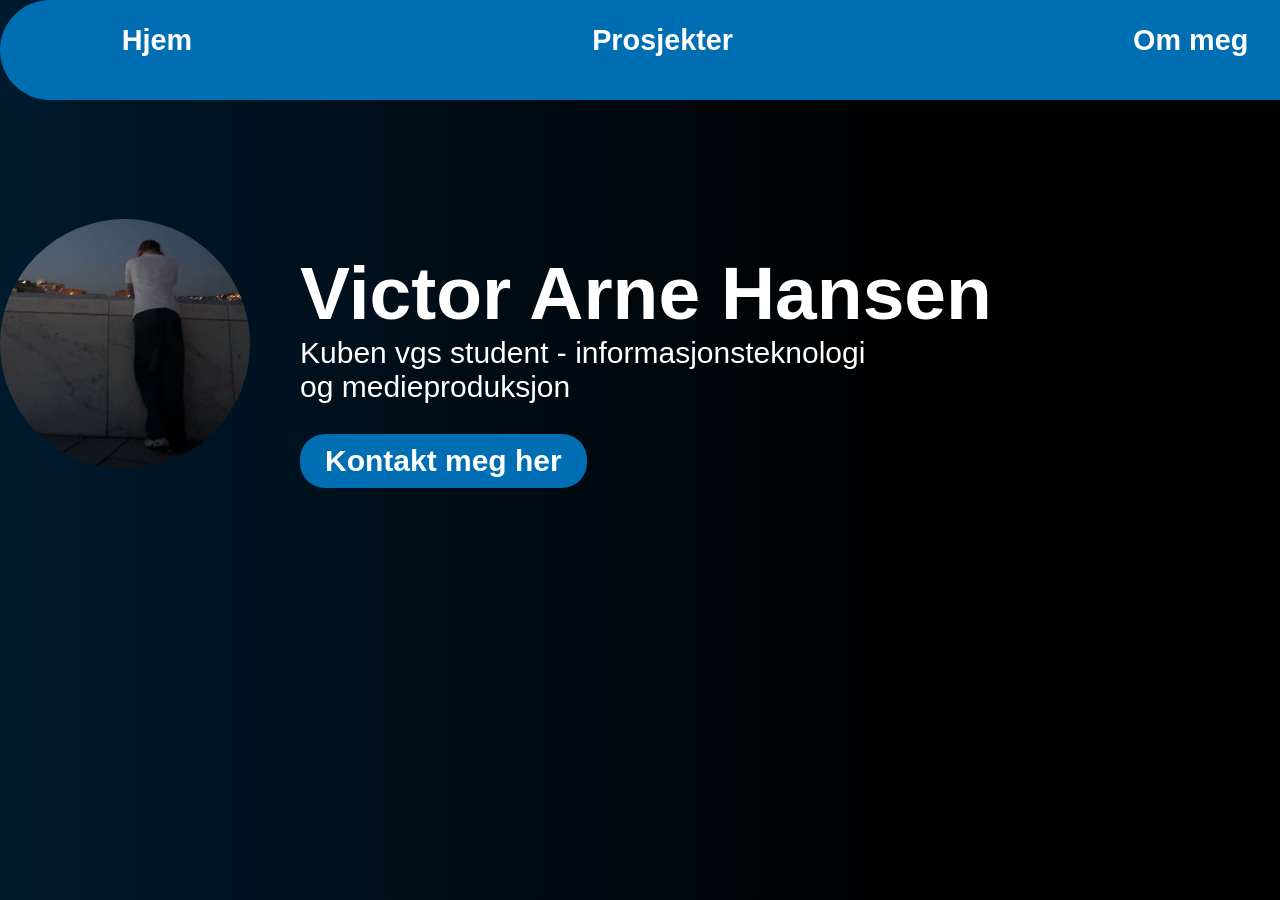
==== index.html @ 10aa2f7e "." ====
<!DOCTYPE html>
<html lang="en">

<head>
    <meta charset="UTF-8">
    <meta name="viewport" content="width=device-width, initial-scale=1.0">
    <title>Document</title>
    <link rel="stylesheet" href="style.css">
</head>

<body>
    <nav class="nav_bar">
        <h1>Hjem</h1>
        <h1>Prosjekter</h1>
        <h1>Om meg</h1>
    </nav>
    <div class="Hero_stil">
        <img class="Profil_bilde" src="Img/Portfølje_Profilbilde.jpg" alt="">
        <div class="Forside_tekst">
            <h1 class="">Victor Arne Hansen</h1>
            <p>
                Kuben vgs student -
                informasjonsteknologi
                <br>
                og medieproduksjon
            </p>
            <a href="#" class="Kontakt_knapp">Kontakt meg her</a>
        </div>
    </div>
</body>

</html>
---- style.css ----
body {
    background: linear-gradient(90deg, #001a2e 0%, #000000 70%);
    color: white;
    font-family: 'Franklin Gothic Medium', 'Arial Narrow', Arial, sans-serif;
    margin: 0;
}

.nav_bar {
    /*Navigasjons bar */
    width: 1370px;
    height: 100px;
    background-color: #006EB3;
    border-radius: 50px;
    display: flex;
    justify-self: center;
    justify-content: center;
    gap: 400px;
    color: white;
    font-family: 'Franklin Gothic Medium', 'Arial Narrow', Arial, sans-serif;
    font-size: larger;
}

.Profil_bilde {
    /*Profil bilde for portefølje, border radius lager bildet til en sirkel*/
    width: 250px;
    height: 250px;
    border-radius: 200px;
    object-fit: cover;
}

.Hero_stil {
    /*Profil bilde og forside tekst*/
    display: flex;
    align-items: center;
    gap: 50px;
    margin-top: 100px;
    color: white;
}

.Forside_tekst h1 {
    /*margin-bottom for å ta vekk mellomrommet mellom tekstet til navnet og paragrafen*/
    margin-bottom: 0px;
    font-size: 75px;
    font-family: 'Franklin Gothic Medium', 'Arial Narrow', Arial, sans-serif;
}

.Forside_tekst p {
    /*margin-top for å ta vekk mellomrommet mellom tekstet til navnet og paragrafen*/
    font-size: 30px;
    margin-top: 0;
    font-family: 'Franklin Gothic Medium', 'Arial Narrow', Arial, sans-serif;
}

.Kontakt_knapp {
    display: inline-block;
    background-color: #006EB3;
    color: white;
    font-weight: bold;
    text-decoration: none;
    padding: 10px 25px;
    border-radius: 25px;
    font-size: 30px;
    font-family: 'Franklin Gothic Medium', 'Arial Narrow', Arial, sans-serif;
}
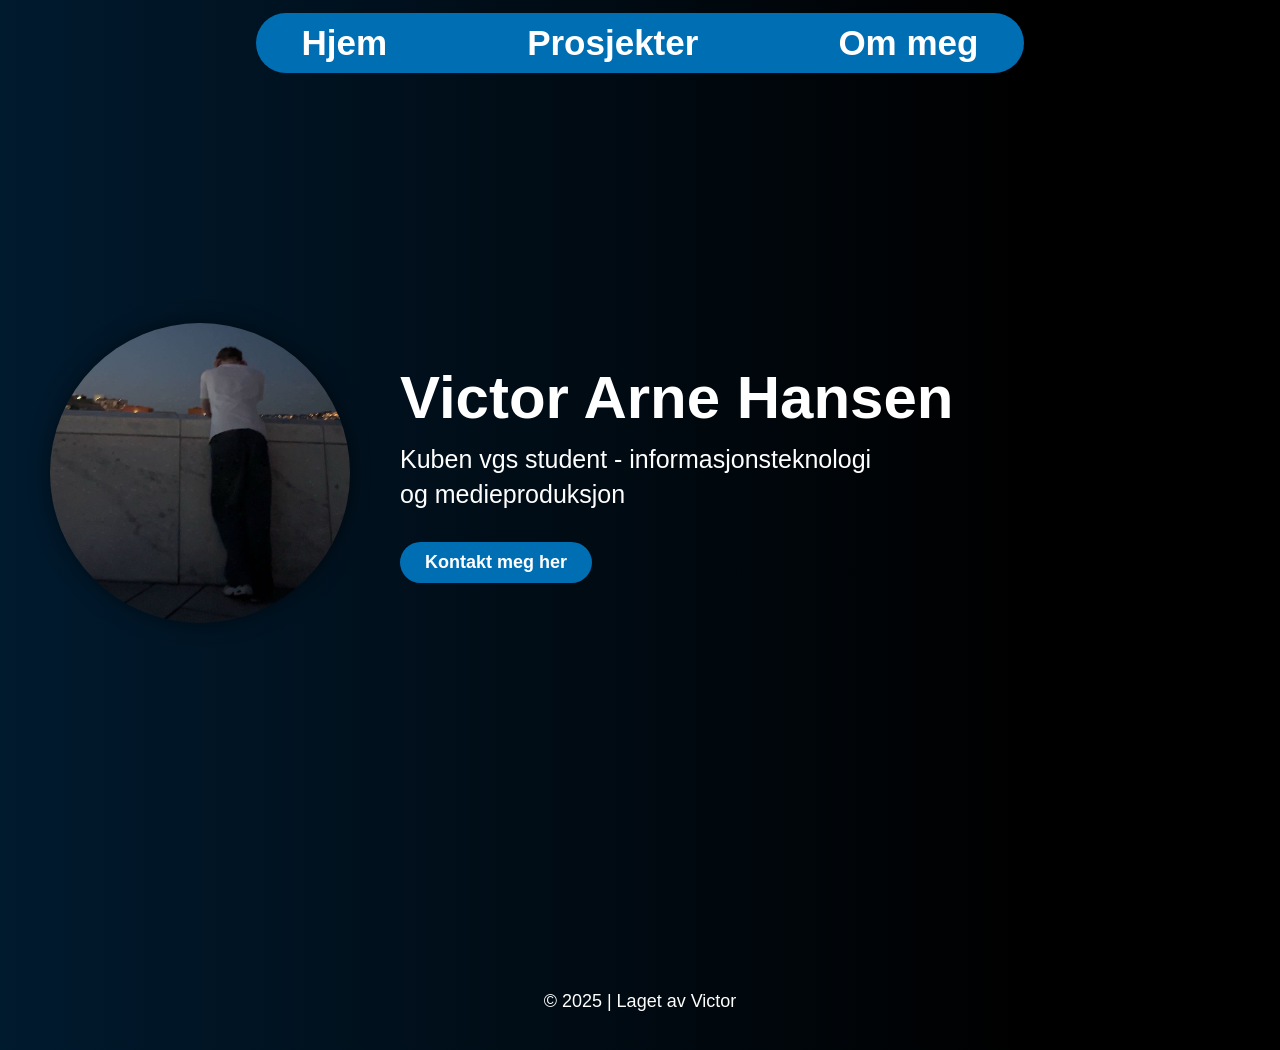
==== commit c3f8498c: "." ====
--- a/index.html
+++ b/index.html
@@ -4,15 +4,15 @@
 <head>
     <meta charset="UTF-8">
     <meta name="viewport" content="width=device-width, initial-scale=1.0">
-    <title>Document</title>
+    <title>Forside</title>
     <link rel="stylesheet" href="style.css">
 </head>
 
 <body>
     <nav class="nav_bar">
-        <h1>Hjem</h1>
-        <h1>Prosjekter</h1>
-        <h1>Om meg</h1>
+        <a href="index.html">Hjem</a>
+        <a href="Prosjekter.html">Prosjekter</a>
+        <a href="Om_Meg.html">Om meg</a>
     </nav>
     <div class="Hero_stil">
         <img class="Profil_bilde" src="Img/Portfølje_Profilbilde.jpg" alt="">
@@ -27,6 +27,11 @@
             <a href="#" class="Kontakt_knapp">Kontakt meg her</a>
         </div>
     </div>
+
+    <footer class="footer_forside">
+        <p>© 2025 | Laget av Victor</p>
+    </footer>
+
 </body>
 
 </html>
--- a/style.css
+++ b/style.css
@@ -1,64 +1,233 @@
+/* ===============================
+   Generelle stiler
+   =============================== */
+
 body {
-    background: linear-gradient(90deg, #001a2e 0%, #000000 70%);
-    color: white;
-    font-family: 'Franklin Gothic Medium', 'Arial Narrow', Arial, sans-serif;
-    margin: 0;
-}
+    background: linear-gradient(90deg, #001a2e 0%, #000000 80%); /* Horisontal blå-til-svart gradient*/
+    color: white; /* Hvit tekst */
+    font-family: 'Franklin Gothic Medium', 'Arial Narrow', Arial, sans-serif; /* Hovedfont */
+    margin: 0; /* Fjerner standard margin fra nettleseren */
+    padding: 0; /* Fjerner standard padding */
+}
+
+/* ===============================
+   Forside
+   =============================== */
+
+/* ===============================
+   Navigasjonsmeny
+   =============================== */
 
 .nav_bar {
-    /*Navigasjons bar */
-    width: 1370px;
-    height: 100px;
-    background-color: #006EB3;
-    border-radius: 50px;
+    width: 60%; /* Gjør menyen litt smalere enn hele siden */
+    height: 60px; /* Setter høyde på menyen */
+    background-color: #006EB3; /* Blå bakgrunnsfarge */
+    border-radius: 50px; /* Runde kanter */
+    display: flex; /* Aktiverer flexbox for justering */
+    justify-content: center; /* Sentrerer elementene horisontalt */
+    align-items: center; /* Sentrerer elementene vertikalt */
+    gap: 140px; /* Avstand mellom meny-elementene */
+    margin: 1% auto; /* Sentrerer menyen og legger til litt toppmarg */
+}
+
+/* Tekst i navigasjonsmenyen */
+.nav_bar a {
+    font-size: 35px; /* Tekststørrelse */
+    font-weight: bold; /* Fet skrift */
+    margin: 0; /* Fjerner ekstra luft rundt teksten */
+    cursor: pointer; /* Gjør teksten klikkbar (viser håndpeker) */
+    text-decoration: none; /* Fjerner understrek */
+    color: white; /* hvit tekst */
+}
+
+.nav_bar a:hover {
+    transform: scale(1.1); /* Liten zoom-effekt ved hover */
+}
+
+/* ===============================
+   Hovedseksjon (profilområde)
+   =============================== */
+
+.Hero_stil {
+    position: relative; /* lar den flytte seg rundt */
+    display: flex; /* Plasserer bilde og tekst side om side */
+    align-items: center; /* Sentrerer innholdet vertikalt */
+    gap: 50px; /* Avstand mellom bilde og tekst */
+    margin-top: 100px; /* Luft mellom meny og hovedinnhold */
+    left: 50px; /* dytter den venstre */
+    top: 150px; /* dytter den nedover */
+}
+
+/* ===============================
+   Profilbilde
+   =============================== */
+
+.Profil_bilde {
+    width: 300px; /* Bildebredde */
+    height: 300px; /* Bildehøyde */
+    border-radius: 50%; /* Gjør bildet rundt */
+    object-fit: cover; /* Fyller formen uten å strekke bildet */
+    box-shadow: 0 0 20px rgba(0, 0, 0, 0.5); /* Myk skygge bak bildet */
+}
+
+/* ===============================
+   Tekstområde
+   =============================== */
+
+.Forside_tekst h1 {
+    font-size: 60px; /* Stor overskrift for navn */
+    margin-bottom: 10px; /* Litt luft under overskriften */
+    margin-top: 0; /* Fjerner luft over overskriften */
+}
+
+.Forside_tekst p {
+    font-size: 25px; /* God lesbar tekststørrelse */
+    margin-top: 0; /* Fjerner luft over teksten */
+    margin-bottom: 30px; /* Litt luft under teksten */
+    line-height: 1.4; /* Bedre linjeavstand for lesbarhet */
+}
+
+/* ===============================
+   Knapp ("Kontakt meg her")
+   =============================== */
+.Kontakt_knapp {
+    display: inline-block; /* Tillater padding og margin */
+    background-color: #006EB3; /* Knappens bakgrunnsfarge */
+    font-weight: bold; /* Fet tekst */
+    text-decoration: none; /* Fjerner understrek */
+    padding: 10px 25px; /* Luft rundt teksten */
+    border-radius: 25px; /* Runde kanter */
+    font-size: 18px; /* Tekststørrelse */
+    color: white; /* hvit tekst */
+}
+
+.Kontakt_knapp:hover {
+    background-color: #0086D1; /* Lysere blå ved hover */
+    transform: scale(1.05); /* Liten zoom-effekt */
+}
+
+/* ===============================
+   Om meg
+   =============================== */
+
+
+/* tekst boks */
+.container {
+    height: 90vh;
+    width: 600px;
     display: flex;
     justify-self: center;
-    justify-content: center;
-    gap: 400px;
-    color: white;
-    font-family: 'Franklin Gothic Medium', 'Arial Narrow', Arial, sans-serif;
-    font-size: larger;
-}
-
-.Profil_bilde {
-    /*Profil bilde for portefølje, border radius lager bildet til en sirkel*/
-    width: 250px;
-    height: 250px;
-    border-radius: 200px;
-    object-fit: cover;
-}
-
-.Hero_stil {
-    /*Profil bilde og forside tekst*/
-    display: flex;
     align-items: center;
-    gap: 50px;
-    margin-top: 100px;
-    color: white;
-}
-
-.Forside_tekst h1 {
-    /*margin-bottom for å ta vekk mellomrommet mellom tekstet til navnet og paragrafen*/
-    margin-bottom: 0px;
-    font-size: 75px;
-    font-family: 'Franklin Gothic Medium', 'Arial Narrow', Arial, sans-serif;
-}
-
-.Forside_tekst p {
-    /*margin-top for å ta vekk mellomrommet mellom tekstet til navnet og paragrafen*/
-    font-size: 30px;
+}
+
+.Om_meg_tekst {
+    border: 5px solid #006EB3; /* Blå ramme */
+    border-radius: 25px; /* Runde hjørner */
+    display: flex;
+    flex-direction: column; /* Plasserer tekstene over hverandre */
+    justify-content: center; /* Sentrer tekstene vertikalt i boksen */
+    align-items: center; /* Sentrer tekstene horisontalt */
+    text-align: center; /* Midtstilt tekst */
+}
+
+.Om_meg_tekst h1 {
+    display: flex;
+    justify-content: center;
+    font-size: 50px;
+    margin-bottom: 50px;
+}
+
+.Om_meg_tekst h2 {
+    font-size: 35px;
     margin-top: 0;
-    font-family: 'Franklin Gothic Medium', 'Arial Narrow', Arial, sans-serif;
-}
-
-.Kontakt_knapp {
-    display: inline-block;
-    background-color: #006EB3;
-    color: white;
-    font-weight: bold;
-    text-decoration: none;
-    padding: 10px 25px;
-    border-radius: 25px;
-    font-size: 30px;
-    font-family: 'Franklin Gothic Medium', 'Arial Narrow', Arial, sans-serif;
+}
+
+/* ===============================
+   Prosjekter
+   =============================== */
+
+.Oslo_lacrosse_container {
+  position: relative; /* Lar deg posisjonere elementer inni hvis du trenger */
+  text-align: center; /* Sentrerer tekst og bilder horisontalt */
+  margin-top: 50px; /* Litt luft over seksjonen */
+}
+
+.Oslo_lacrosse_tekst {
+    font-size: 30px; /* Stor og tydelig tittel */
+    margin-bottom: 40px; /* Luft mellom tittel og bilder */
+}
+
+.Oslo_lacrosse_bilder {
+    display: flex; /* Plasserer bildene ved siden av hverandre */
+    justify-content: center; /* Sentrerer dem på midten av siden */
+    gap: 50px; /* Avstand mellom bildene */
+}
+
+/* Selve bildene */
+.Oslo_lacrosse_bilder img {
+  width: 800px; /* Fast bredde */
+  height: 400px; /* Fast høyde */
+  border-radius: 10px; /* Runde hjørner på bildene */
+  object-fit: cover;
+}
+
+.Html_tekst {
+    display: flex;
+    justify-content: center;
+    font-size: 20px;
+}
+
+.Nav_bar_oppgave_container {
+  position: relative; /* Lar deg posisjonere elementer inni hvis du trenger */
+  text-align: center; /* Sentrerer tekst og bilder horisontalt */
+  margin-top: 50px; /* Litt luft over seksjonen */
+}
+
+.Nav_bar_oppgave_tekst {
+    font-size: 30px; /* Stor og tydelig tittel */
+    margin-bottom: 40px; /* Luft mellom tittel og bilder */
+}
+
+.Nav_bar_oppgave_bilder {
+    display: flex; /* Plasserer bildene ved siden av hverandre */
+    justify-content: center; /* Sentrerer dem på midten av siden */
+    gap: 50px; /* Avstand mellom bildene */
+}
+
+/* Selve bildene */
+.Nav_bar_oppgave_bilder img {
+  width: 800px; /* Fast bredde */
+  height: 400px; /* Fast høyde */
+  border-radius: 10px; /* Runde hjørner på bildene */
+  object-fit: cover;
+}
+
+/* ===============================
+   Footer
+   =============================== */
+
+.footer {
+  text-align: center; /* Sentrert tekst */
+  font-size: 18px; /*tekst størrelse */
+  padding: 20px 0; /* Luft over og under teksten */
+}
+
+.footer_forside {
+    position: relative;
+    bottom: -480px;
+    text-align: center;
+    font-size: 18px;
+    padding: 20px 0;
+}
+
+.Medie_tekst {
+    display: flex;
+    justify-content: center;
+    font-size: 20px;
+}
+
+.Overskrift_prosjekter {
+    display: flex;
+    justify-content: center;
+    font-size: 25px;
 }
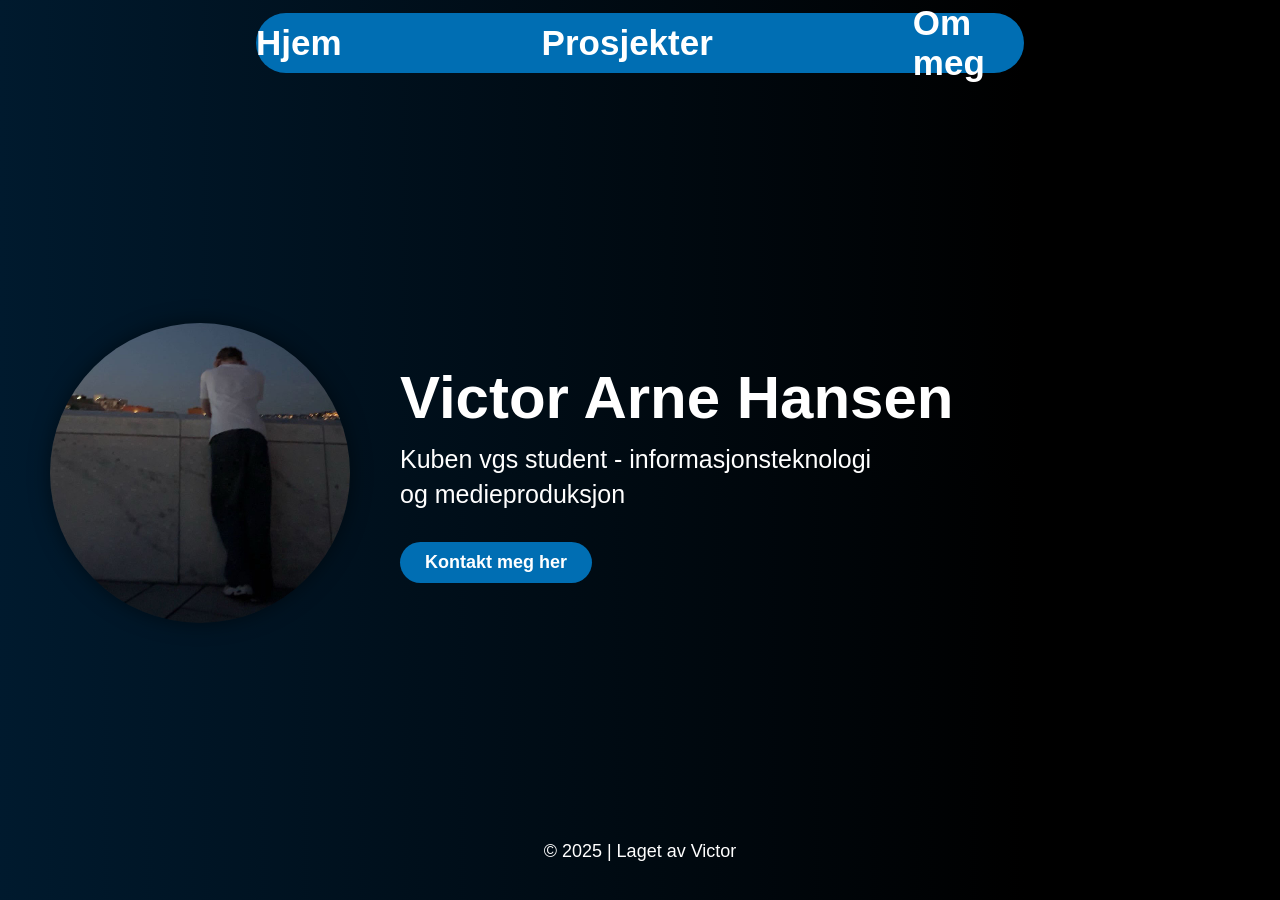
==== commit ed5bd7ae: "." ====
--- a/index.html
+++ b/index.html
@@ -24,7 +24,7 @@
                 <br>
                 og medieproduksjon
             </p>
-            <a href="#" class="Kontakt_knapp">Kontakt meg her</a>
+            <a href="kontakt.html" class="Kontakt_knapp">Kontakt meg her</a>
         </div>
     </div>
 
--- a/style.css
+++ b/style.css
@@ -6,18 +6,15 @@
     background: linear-gradient(90deg, #001a2e 0%, #000000 80%); /* Horisontal blå-til-svart gradient*/
     color: white; /* Hvit tekst */
     font-family: 'Franklin Gothic Medium', 'Arial Narrow', Arial, sans-serif; /* Hovedfont */
-    margin: 0; /* Fjerner standard margin fra nettleseren */
+    margin: 0; /* Fjerner standard margin */
     padding: 0; /* Fjerner standard padding */
 }
 
-/* ===============================
-   Forside
-   =============================== */
 
 /* ===============================
    Navigasjonsmeny
    =============================== */
-
+    
 .nav_bar {
     width: 60%; /* Gjør menyen litt smalere enn hele siden */
     height: 60px; /* Setter høyde på menyen */
@@ -26,7 +23,7 @@
     display: flex; /* Aktiverer flexbox for justering */
     justify-content: center; /* Sentrerer elementene horisontalt */
     align-items: center; /* Sentrerer elementene vertikalt */
-    gap: 140px; /* Avstand mellom meny-elementene */
+    gap: 200px; /* Avstand mellom meny-elementene */
     margin: 1% auto; /* Sentrerer menyen og legger til litt toppmarg */
 }
 
@@ -40,9 +37,17 @@
     color: white; /* hvit tekst */
 }
 
+
+
+
+
 .nav_bar a:hover {
     transform: scale(1.1); /* Liten zoom-effekt ved hover */
 }
+
+/* ===============================
+   Forside
+   =============================== */
 
 /* ===============================
    Hovedseksjon (profilområde)
@@ -54,7 +59,7 @@
     align-items: center; /* Sentrerer innholdet vertikalt */
     gap: 50px; /* Avstand mellom bilde og tekst */
     margin-top: 100px; /* Luft mellom meny og hovedinnhold */
-    left: 50px; /* dytter den venstre */
+    margin-left: 50px; /* dytter den venstre */
     top: 150px; /* dytter den nedover */
 }
 
@@ -113,11 +118,10 @@
 
 /* tekst boks */
 .container {
-    height: 90vh;
-    width: 600px;
-    display: flex;
-    justify-self: center;
-    align-items: center;
+    margin-top: 10%; /* dytter boksen nedover for å ikke ligge rett under nav-baren*/
+    width: 600px; /*bredde på boksen*/
+    display: flex;
+    justify-self: center; /*putter boken i midten horisontalt*/
 }
 
 .Om_meg_tekst {
@@ -146,6 +150,27 @@
    Prosjekter
    =============================== */
 
+.Html_tekst {
+    display: flex;
+    justify-content: center;
+    font-size: 18px;
+}
+
+.Medie_tekst {
+    display: flex;
+    justify-content: center;
+    font-size: 18px;
+}
+
+.Overskrift_prosjekter {
+    display: flex;
+    justify-content: center;
+    font-size: 20px;
+    text-decoration: underline;
+}
+
+/* Oslo lacrosse */
+
 .Oslo_lacrosse_container {
   position: relative; /* Lar deg posisjonere elementer inni hvis du trenger */
   text-align: center; /* Sentrerer tekst og bilder horisontalt */
@@ -153,7 +178,7 @@
 }
 
 .Oslo_lacrosse_tekst {
-    font-size: 30px; /* Stor og tydelig tittel */
+    font-size: 40px; /* Stor og tydelig tittel */
     margin-bottom: 40px; /* Luft mellom tittel og bilder */
 }
 
@@ -165,17 +190,12 @@
 
 /* Selve bildene */
 .Oslo_lacrosse_bilder img {
-  width: 800px; /* Fast bredde */
+  width: 750px; /* Fast bredde */
   height: 400px; /* Fast høyde */
-  border-radius: 10px; /* Runde hjørner på bildene */
-  object-fit: cover;
-}
-
-.Html_tekst {
-    display: flex;
-    justify-content: center;
-    font-size: 20px;
-}
+  border-radius: 20px; /* Runde hjørner på bildene */
+}
+
+/* Nav bar oppgave */
 
 .Nav_bar_oppgave_container {
   position: relative; /* Lar deg posisjonere elementer inni hvis du trenger */
@@ -184,7 +204,7 @@
 }
 
 .Nav_bar_oppgave_tekst {
-    font-size: 30px; /* Stor og tydelig tittel */
+    font-size: 40px; /* Stor og tydelig tittel */
     margin-bottom: 40px; /* Luft mellom tittel og bilder */
 }
 
@@ -196,10 +216,35 @@
 
 /* Selve bildene */
 .Nav_bar_oppgave_bilder img {
+  width: 750px; /* Fast bredde */
+  height: 400px; /* Fast høyde */
+  border-radius: 20px; /* Runde hjørner på bildene */
+}
+
+/* oppdrag 2 */
+
+.Oppdrag_2_container {
+  position: relative; /* Lar deg posisjonere elementer inni hvis du trenger */
+  text-align: center; /* Sentrerer tekst og bilder horisontalt */
+  margin-top: 50px; /* Litt luft over seksjonen */
+}
+
+.Oppdrag_2_oppgave_tekst {
+    font-size: 40px; /* Stor og tydelig tittel */
+    margin-bottom: 40px; /* Luft mellom tittel og bilder */
+}
+
+.Oppdrag_2_oppgave_bilder {
+    display: flex; /* Plasserer bildene ved siden av hverandre */
+    
+}
+
+/* Selve bildene */
+.Oppdrag_2_bilder img {
+  background-color: white; /* hvit bakgrunn på logo */
   width: 800px; /* Fast bredde */
-  height: 400px; /* Fast høyde */
-  border-radius: 10px; /* Runde hjørner på bildene */
-  object-fit: cover;
+  height: 320px; /* Fast høyde */
+  border-radius: 20px; /* Runde hjørner på bildene */
 }
 
 /* ===============================
@@ -207,27 +252,18 @@
    =============================== */
 
 .footer {
-  text-align: center; /* Sentrert tekst */
-  font-size: 18px; /*tekst størrelse */
-  padding: 20px 0; /* Luft over og under teksten */
+    bottom: 0;
+    width: 100%;
+    text-align: center; /* Sentrert tekst */
+    font-size: 18px; /*tekst størrelse */
+    padding: 20px 0; /* Luft over og under teksten */
 }
 
 .footer_forside {
-    position: relative;
-    bottom: -480px;
-    text-align: center;
-    font-size: 18px;
-    padding: 20px 0;
-}
-
-.Medie_tekst {
-    display: flex;
-    justify-content: center;
-    font-size: 20px;
-}
-
-.Overskrift_prosjekter {
-    display: flex;
-    justify-content: center;
-    font-size: 25px;
+    position: fixed;
+    bottom: 0;
+    width: 100%;
+    text-align: center; /* Sentrert tekst */
+    font-size: 18px; /*tekst størrelse */
+    padding: 20px 0; /* Luft over og under teksten */
 }
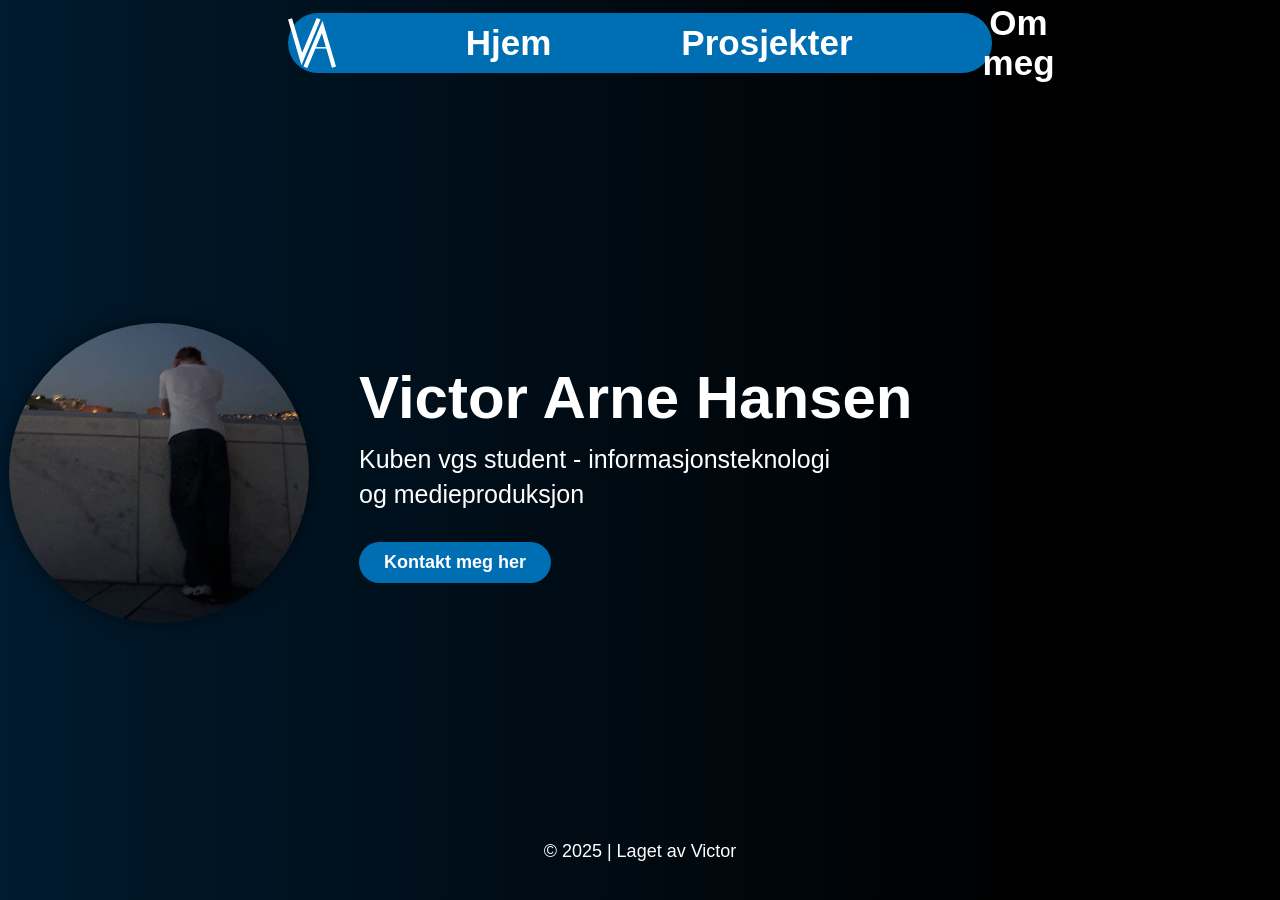
==== commit dc7c0a8d: "." ====
--- a/index.html
+++ b/index.html
@@ -9,7 +9,8 @@
 </head>
 
 <body>
-    <nav class="nav_bar">
+        <nav class="nav_bar">
+        <img src="Img/Logo_portefølje.svg" alt="">
         <a href="index.html">Hjem</a>
         <a href="Prosjekter.html">Prosjekter</a>
         <a href="Om_Meg.html">Om meg</a>
@@ -17,7 +18,7 @@
     <div class="Hero_stil">
         <img class="Profil_bilde" src="Img/Portfølje_Profilbilde.jpg" alt="">
         <div class="Forside_tekst">
-            <h1 class="">Victor Arne Hansen</h1>
+            <h1>Victor Arne Hansen</h1>
             <p>
                 Kuben vgs student -
                 informasjonsteknologi
@@ -28,7 +29,7 @@
         </div>
     </div>
 
-    <footer class="footer_forside">
+    <footer class="footer">
         <p>© 2025 | Laget av Victor</p>
     </footer>
 
--- a/style.css
+++ b/style.css
@@ -10,20 +10,19 @@
     padding: 0; /* Fjerner standard padding */
 }
 
-
 /* ===============================
    Navigasjonsmeny
    =============================== */
     
 .nav_bar {
-    width: 60%; /* Gjør menyen litt smalere enn hele siden */
+    width: 55%; /* Gjør menyen litt smalere enn hele siden */
     height: 60px; /* Setter høyde på menyen */
     background-color: #006EB3; /* Blå bakgrunnsfarge */
     border-radius: 50px; /* Runde kanter */
     display: flex; /* Aktiverer flexbox for justering */
-    justify-content: center; /* Sentrerer elementene horisontalt */
+    text-align: center; /* Sentrerer elementene horisontalt */
     align-items: center; /* Sentrerer elementene vertikalt */
-    gap: 200px; /* Avstand mellom meny-elementene */
+    gap: 130px; /* Avstand mellom meny-elementene */
     margin: 1% auto; /* Sentrerer menyen og legger til litt toppmarg */
 }
 
@@ -37,9 +36,10 @@
     color: white; /* hvit tekst */
 }
 
-
-
-
+.nav_bar img {
+    width: 100px;
+    height: 50px;
+}
 
 .nav_bar a:hover {
     transform: scale(1.1); /* Liten zoom-effekt ved hover */
@@ -59,7 +59,7 @@
     align-items: center; /* Sentrerer innholdet vertikalt */
     gap: 50px; /* Avstand mellom bilde og tekst */
     margin-top: 100px; /* Luft mellom meny og hovedinnhold */
-    margin-left: 50px; /* dytter den venstre */
+    margin-left: 1vh; /* dytter den venstre */
     top: 150px; /* dytter den nedover */
 }
 
@@ -112,18 +112,66 @@
 }
 
 /* ===============================
+   For telefon (forside og navbar)
+   =============================== */
+
+@media (max-width: 500px) {
+    .nav_bar {
+        gap: 22px; /* Mindre mellomrom mellom punktene for mer kompakt design */
+        width: 95%; /* bredde på nav-baren med litt mellomrom på hver side */
+    }
+
+        .Hero_stil {
+        flex-direction: column;
+        /* Legger bilde over teksten */
+        text-align: center;
+        /* Sentrerer teksten */
+        margin-top: 60px;
+        /* Mindre toppmarg */
+        gap: 40px;
+        /* Mindre avstand mellom elementene */
+    }
+ 
+    .nav_bar img {
+    width: 70px;
+    height: 40px;
+    }
+
+    .Profil_bilde {
+        width: 200px;
+        /* Mindre bilde på mobil */
+        height: 200px;
+    }
+ 
+    .Forside_tekst h1 {
+        font-size: 36px;
+        /* Mindre overskrift */
+    }
+ 
+    .Forside_tekst p {
+        font-size: 18px;
+        /* Mindre brødtekst */
+    }
+
+    .nav_bar a {
+        font-size: 25px;
+        /* Mindre menytekst */
+    }
+}
+
+/* ===============================
    Om meg
    =============================== */
-
 
 /* tekst boks */
 .container {
-    margin-top: 10%; /* dytter boksen nedover for å ikke ligge rett under nav-baren*/
-    width: 600px; /*bredde på boksen*/
-    display: flex;
-    justify-self: center; /*putter boken i midten horisontalt*/
-}
-
+    margin-top: 8%; /* dytter boksen nedover for å ikke ligge rett under nav-baren*/
+    width: 600px; /* bredde på boksen */
+    display: flex;
+    justify-self: center; /* putter boken i midten horisontalt */
+}
+
+/*innhold*/
 .Om_meg_tekst {
     border: 5px solid #006EB3; /* Blå ramme */
     border-radius: 25px; /* Runde hjørner */
@@ -132,18 +180,42 @@
     justify-content: center; /* Sentrer tekstene vertikalt i boksen */
     align-items: center; /* Sentrer tekstene horisontalt */
     text-align: center; /* Midtstilt tekst */
+    font-size: 35px; /* skriftstørrelse */
+    line-height: 1.1; /* avstand mellom tekst */
 }
 
 .Om_meg_tekst h1 {
     display: flex;
     justify-content: center;
     font-size: 50px;
+    margin-bottom: 20px;
+}
+
+/* ===============================
+   For telefon
+   =============================== */
+
+@media (max-width: 500px) {
+    .container {
+    margin-top: 25%; /* dytter boksen nedover for å ikke ligge rett under nav-baren*/
+    width: 400px; /* bredde på boksen */
+    display: flex;
+    justify-self: center; /* putter boken i midten horisontalt */
+}
+
+.Om_meg_tekst h1 {
+    display: flex;
+    justify-content: center;
+    font-size: 35px;
     margin-bottom: 50px;
 }
 
 .Om_meg_tekst h2 {
-    font-size: 35px;
+    font-size: 25px;
     margin-top: 0;
+    line-height: 1.4;
+}
+
 }
 
 /* ===============================
@@ -222,7 +294,6 @@
 }
 
 /* oppdrag 2 */
-
 .Oppdrag_2_container {
   position: relative; /* Lar deg posisjonere elementer inni hvis du trenger */
   text-align: center; /* Sentrerer tekst og bilder horisontalt */
@@ -248,21 +319,233 @@
 }
 
 /* ===============================
+   For telefon
+   =============================== */
+
+@media (max-width: 500px) {
+    .Html_tekst {
+    display: flex;
+    justify-content: center;
+    font-size: 15px;
+}
+
+.Medie_tekst {
+    display: flex;
+    justify-content: center;
+    font-size: 15px;
+}
+
+.Overskrift_prosjekter {
+    display: flex;
+    justify-content: center;
+    font-size: 13px;
+    text-decoration: underline;
+}
+
+/* Oslo lacrosse */
+
+.Oslo_lacrosse_container {
+  position: relative; /* Lar deg posisjonere elementer inni hvis du trenger */
+  text-align: center; /* Sentrerer tekst og bilder horisontalt */
+  margin-top: 50px; /* Litt luft over seksjonen */
+}
+
+.Oslo_lacrosse_tekst {
+    font-size: 30px; /* Mindre tittel */
+    margin-bottom: 40px; /* Luft mellom tittel og bilder */
+}
+
+.Oslo_lacrosse_bilder {
+    display: flex; /* Plasserer bildene ved siden av hverandre */
+    flex-direction: column;
+    justify-self: center; /* Sentrerer dem på midten av siden */
+    gap: 50px; /* Avstand mellom bildene */
+}
+
+/* Selve bildene */
+.Oslo_lacrosse_bilder img {
+  width: 350px; /* Fast bredde */
+  height: 220px; /* Fast høyde */
+  border-radius: 20px; /* Runde hjørner på bildene */
+}
+
+/* Nav bar oppgave */
+
+.Nav_bar_oppgave_container {
+  position: relative; /* Lar deg posisjonere elementer inni hvis du trenger */
+  text-align: center; /* Sentrerer tekst og bilder horisontalt */
+  margin-top: 50px; /* Litt luft over seksjonen */
+}
+
+.Nav_bar_oppgave_tekst {
+    font-size: 30px; /* Mindre tittel */
+    margin-bottom: 40px; /* Luft mellom tittel og bilder */
+}
+
+.Nav_bar_oppgave_bilder {
+    display: flex; /* Plasserer bildene ved siden av hverandre */
+    flex-direction: column;
+    justify-self: center; /* Sentrerer dem på midten av siden */
+    gap: 50px; /* Avstand mellom bildene */
+}
+
+/* Selve bildene */
+.Nav_bar_oppgave_bilder img {
+  width: 350px; /* Fast bredde */
+  height: 220px; /* Fast høyde */
+  border-radius: 20px; /* Runde hjørner på bildene */
+}
+
+/* oppdrag 2 */
+
+.Oppdrag_2_container {
+  position: relative; /* Lar deg posisjonere elementer inni hvis du trenger */
+  text-align: center; /* Sentrerer tekst og bilder horisontalt */
+  margin-top: 50px; /* Litt luft over seksjonen */
+  font-size: 13px; /* mindre titell */
+}
+
+.Oppdrag_2_oppgave_bilder {
+    display: flex; /* Plasserer bildene ved siden av hverandre */
+}
+
+/* Selve bildene */
+.Oppdrag_2_bilder img {
+  background-color: white; /* hvit bakgrunn på logo */
+  width: 350px; /* Fast bredde */
+  height: 150px; /* Fast høyde */
+  border-radius: 20px; /* Runde hjørner på bildene */
+}
+
+}
+
+/* ===============================
+   Kontakt
+   =============================== */
+
+   .Overskrift_Kontakt {
+    display: flex;
+    justify-content: center;
+    font-size: 25px;
+   }
+
+   .form {
+        max-width: 600px;
+        height: 380px;
+        margin: 20px auto;
+        padding: 20px;
+        border: 1px solid white;
+        border-radius: 8px;
+    }
+ 
+    .Tekstboks_overskrift {
+        display: block;
+        margin-bottom: 5px;
+        font-weight: bold;
+    }
+ 
+    .Tekstboks_plasseringsholder[type="text"],
+ 
+    .Tekstboks_plasseringsholder[type="email"],
+ 
+    .Tekstboks_skrift {
+        width: 100%;
+        padding: 10px;
+        margin-bottom: 50px;
+        border: 1px solid white;
+        border-radius: 4px;
+        box-sizing: border-box;
+    }
+
+@media (max-width: 900px) {
+   .Overskrift_Kontakt {
+    display: flex;
+    justify-content: center;
+    font-size: 25px;
+   }
+
+   .form {
+        max-width: 600px;
+        height: 380px;
+        margin: 20px auto;
+        padding: 20px;
+        border: 1px solid white;
+        border-radius: 8px;
+    }
+ 
+    .Tekstboks_overskrift {
+        display: block;
+        margin-bottom: 5px;
+        font-weight: bold;
+    }
+ 
+    .Tekstboks_plasseringsholder[type="text"],
+ 
+    .Tekstboks_plasseringsholder[type="email"],
+ 
+    .Tekstboks_skrift {
+        width: 100%;
+        padding: 10px;
+        margin-bottom: 50px;
+        border: 1px solid white;
+        border-radius: 4px;
+        box-sizing: border-box;
+    }
+}
+
+@media (max-width: 500px) {
+   .Overskrift_Kontakt {
+    display: flex;
+    justify-content: center;
+    font-size: 25px;
+   }
+
+   .form {
+        max-width: 400px;
+        height: 380px;
+        margin: 20px auto;
+        padding: 20px;
+        border: 1px solid white;
+        border-radius: 8px;
+    }
+ 
+    .Tekstboks_overskrift {
+        display: block;
+        margin-bottom: 5px;
+        font-weight: bold;
+    }
+ 
+    .Tekstboks_plasseringsholder[type="text"],
+ 
+    .Tekstboks_plasseringsholder[type="email"],
+ 
+    .Tekstboks_skrift {
+        width: 100%;
+        padding: 10px;
+        margin-bottom: 50px;
+        border: 1px solid white;
+        border-radius: 4px;
+        box-sizing: border-box;
+    }
+}
+
+/* ===============================
    Footer
    =============================== */
 
-.footer {
-    bottom: 0;
-    width: 100%;
+/* footer for prosjekter */
+.footer_prosjekter {
+    width: 100%; /*plasserer hele footer div-en på bunnen av siden*/
     text-align: center; /* Sentrert tekst */
     font-size: 18px; /*tekst størrelse */
     padding: 20px 0; /* Luft over og under teksten */
 }
 
-.footer_forside {
+/*footer for forside, om meg og kontakt*/
+.footer {
     position: fixed;
-    bottom: 0;
-    width: 100%;
+    bottom: 0; /*dytter footer ned*/
+    width: 100%; /*plasserer hele footer div-en på bunnen av siden*/
     text-align: center; /* Sentrert tekst */
     font-size: 18px; /*tekst størrelse */
     padding: 20px 0; /* Luft over og under teksten */
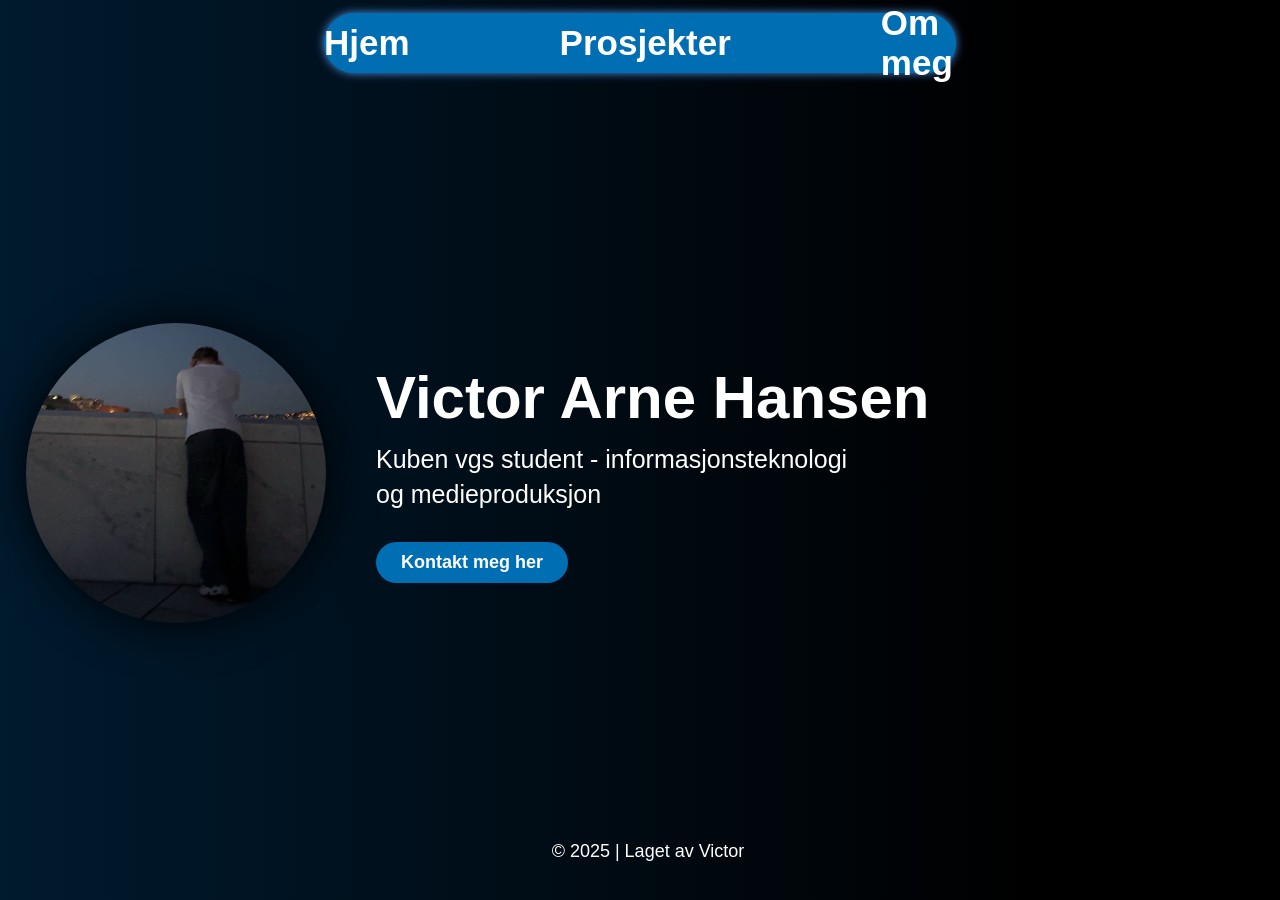
==== commit b2e42f14: "." ====
--- a/index.html
+++ b/index.html
@@ -6,11 +6,11 @@
     <meta name="viewport" content="width=device-width, initial-scale=1.0">
     <title>Forside</title>
     <link rel="stylesheet" href="style.css">
+    <link rel="icon" type="image/svg+xml" href="Img/Logo_portefølje.svg" sizes="any">
 </head>
 
 <body>
-        <nav class="nav_bar">
-        <img src="Img/Logo_portefølje.svg" alt="">
+    <nav class="nav_bar">
         <a href="index.html">Hjem</a>
         <a href="Prosjekter.html">Prosjekter</a>
         <a href="Om_Meg.html">Om meg</a>
--- a/style.css
+++ b/style.css
@@ -6,8 +6,6 @@
     background: linear-gradient(90deg, #001a2e 0%, #000000 80%); /* Horisontal blå-til-svart gradient*/
     color: white; /* Hvit tekst */
     font-family: 'Franklin Gothic Medium', 'Arial Narrow', Arial, sans-serif; /* Hovedfont */
-    margin: 0; /* Fjerner standard margin */
-    padding: 0; /* Fjerner standard padding */
 }
 
 /* ===============================
@@ -15,15 +13,16 @@
    =============================== */
     
 .nav_bar {
-    width: 55%; /* Gjør menyen litt smalere enn hele siden */
+    width: 50%; /* Gjør menyen litt smalere enn hele siden */
     height: 60px; /* Setter høyde på menyen */
     background-color: #006EB3; /* Blå bakgrunnsfarge */
     border-radius: 50px; /* Runde kanter */
     display: flex; /* Aktiverer flexbox for justering */
-    text-align: center; /* Sentrerer elementene horisontalt */
+    justify-content: center; /* Sentrerer elementene horisontalt */
     align-items: center; /* Sentrerer elementene vertikalt */
-    gap: 130px; /* Avstand mellom meny-elementene */
+    gap: 150px; /* Avstand mellom meny-elementene */
     margin: 1% auto; /* Sentrerer menyen og legger til litt toppmarg */
+    box-shadow: 0 0 10px #4a90e2; /* Lager en skinnende effekt på */
 }
 
 /* Tekst i navigasjonsmenyen */
@@ -31,18 +30,15 @@
     font-size: 35px; /* Tekststørrelse */
     font-weight: bold; /* Fet skrift */
     margin: 0; /* Fjerner ekstra luft rundt teksten */
-    cursor: pointer; /* Gjør teksten klikkbar (viser håndpeker) */
     text-decoration: none; /* Fjerner understrek */
     color: white; /* hvit tekst */
 }
 
-.nav_bar img {
-    width: 100px;
-    height: 50px;
-}
-
 .nav_bar a:hover {
     transform: scale(1.1); /* Liten zoom-effekt ved hover */
+    transition-duration: 0.3s;
+    transition-delay: 0.1s;
+    transition-timing-function: ease-out;
 }
 
 /* ===============================
@@ -59,7 +55,7 @@
     align-items: center; /* Sentrerer innholdet vertikalt */
     gap: 50px; /* Avstand mellom bilde og tekst */
     margin-top: 100px; /* Luft mellom meny og hovedinnhold */
-    margin-left: 1vh; /* dytter den venstre */
+    margin-left: 2vh; /* dytter hero stilen for å ha luft venstre */
     top: 150px; /* dytter den nedover */
 }
 
@@ -72,7 +68,7 @@
     height: 300px; /* Bildehøyde */
     border-radius: 50%; /* Gjør bildet rundt */
     object-fit: cover; /* Fyller formen uten å strekke bildet */
-    box-shadow: 0 0 20px rgba(0, 0, 0, 0.5); /* Myk skygge bak bildet */
+    box-shadow: 0 0 50px rgba(0, 0, 0, 1); /* Myk skygge bak bildet */
 }
 
 /* ===============================
@@ -109,34 +105,30 @@
 .Kontakt_knapp:hover {
     background-color: #0086D1; /* Lysere blå ved hover */
     transform: scale(1.05); /* Liten zoom-effekt */
-}
-
-/* ===============================
-   For telefon (forside og navbar)
-   =============================== */
-
-@media (max-width: 500px) {
-    .nav_bar {
-        gap: 22px; /* Mindre mellomrom mellom punktene for mer kompakt design */
-        width: 95%; /* bredde på nav-baren med litt mellomrom på hver side */
-    }
-
-        .Hero_stil {
+    transition-duration: 0.3s; /* Hvor lenge zoom effekten varer */
+    transition-delay: 0.1s; /* Avsetter zoom effekt med 0,1 sekunder */
+    transition-timing-function: ease-out; /* Legger til en mer naturlig følelse ved hover */
+    box-shadow: 0 0 10px #4a90e2; /* Lager en skinnende effekt ved hover */
+}
+
+/* ===============================
+   Responsivt design (mobil og nettbrett)
+   =============================== */
+ 
+/* For skjermer mindre enn 900px bredde */
+@media (max-width: 900px) {
+ 
+    .Hero_stil {
         flex-direction: column;
         /* Legger bilde over teksten */
         text-align: center;
         /* Sentrerer teksten */
         margin-top: 60px;
         /* Mindre toppmarg */
-        gap: 40px;
+        gap: 30px;
         /* Mindre avstand mellom elementene */
     }
  
-    .nav_bar img {
-    width: 70px;
-    height: 40px;
-    }
-
     .Profil_bilde {
         width: 200px;
         /* Mindre bilde på mobil */
@@ -152,10 +144,40 @@
         font-size: 18px;
         /* Mindre brødtekst */
     }
-
+ 
+    .nav_bar {
+        width: 90%;
+        /* Passer mindre skjermer */
+        gap: 60px;
+        /* Mindre avstand mellom lenkene */
+    }
+ 
     .nav_bar a {
-        font-size: 25px;
+        font-size: 16px;
         /* Mindre menytekst */
+    }
+}
+ 
+/* For veldig små skjermer (under 500px bredde) */
+@media (max-width: 500px) {
+    .nav_bar {
+        flex-direction: column;
+        /* Legger menyen vertikalt */
+        height: auto;
+        /* Justerer høyden automatisk */
+        padding: 10px 0;
+        gap: 20px;
+        /* Mindre mellomrom mellom punktene */
+    }
+ 
+    .Hero_stil {
+        gap: 20px;
+        /* Kompakt layout */
+    }
+ 
+    .Forside_tekst a {
+        font-size: 28px;
+        /* Mindre overskrift for små skjermer */
     }
 }
 
@@ -166,29 +188,42 @@
 /* tekst boks */
 .container {
     margin-top: 8%; /* dytter boksen nedover for å ikke ligge rett under nav-baren*/
-    width: 600px; /* bredde på boksen */
+    width: 800px; /* bredde på boksen */
     display: flex;
     justify-self: center; /* putter boken i midten horisontalt */
-}
+    height: 300px; /*høyde på boksen */
+} 
 
 /*innhold*/
 .Om_meg_tekst {
-    border: 5px solid #006EB3; /* Blå ramme */
+    background-color: #012338;
+    border: 1px solid white; /* Hvit ramme */
     border-radius: 25px; /* Runde hjørner */
     display: flex;
+    text-align: center;
     flex-direction: column; /* Plasserer tekstene over hverandre */
     justify-content: center; /* Sentrer tekstene vertikalt i boksen */
-    align-items: center; /* Sentrer tekstene horisontalt */
-    text-align: center; /* Midtstilt tekst */
-    font-size: 35px; /* skriftstørrelse */
+    font-size: 18px; /* skriftstørrelse */
     line-height: 1.1; /* avstand mellom tekst */
 }
 
 .Om_meg_tekst h1 {
     display: flex;
     justify-content: center;
-    font-size: 50px;
-    margin-bottom: 20px;
+    font-size: 45px; /* skriftstørrelse */
+    margin-bottom: 5px; /* luft mellom overskrift og innhold */
+}
+
+.Video_overskrift {
+    display: flex;
+    justify-content: center;
+    font-size: 20px;
+}
+
+.Video_overskrift_pil {
+    display: flex;
+    justify-content: center;
+    font-size: 25px;
 }
 
 /* ===============================
@@ -198,9 +233,10 @@
 @media (max-width: 500px) {
     .container {
     margin-top: 25%; /* dytter boksen nedover for å ikke ligge rett under nav-baren*/
-    width: 400px; /* bredde på boksen */
+    width: 300px; /* bredde på boksen */
     display: flex;
     justify-self: center; /* putter boken i midten horisontalt */
+    height: 400px;
 }
 
 .Om_meg_tekst h1 {
@@ -211,9 +247,9 @@
 }
 
 .Om_meg_tekst h2 {
-    font-size: 25px;
-    margin-top: 0;
-    line-height: 1.4;
+    font-size: 18px;
+    margin-top: 0; /* flytter teksten oppover */
+    line-height: 1.4; /* mellomrom i innholdet */
 }
 
 }
@@ -238,7 +274,7 @@
     display: flex;
     justify-content: center;
     font-size: 20px;
-    text-decoration: underline;
+    
 }
 
 /* Oslo lacrosse */
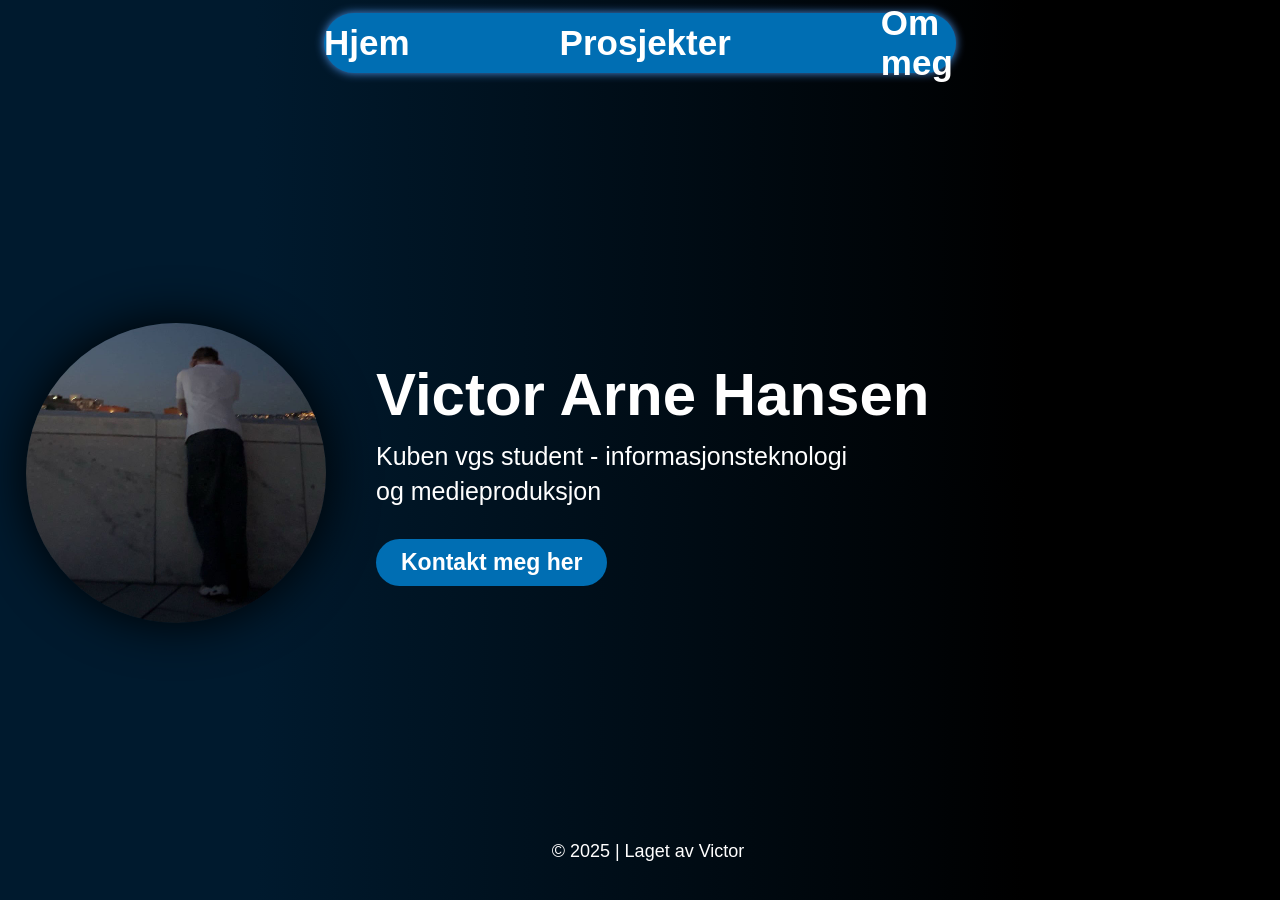
==== commit a4df2270: "endret på min om meg side" ====
--- a/index.html
+++ b/index.html
@@ -28,7 +28,7 @@
             <a href="kontakt.html" class="Kontakt_knapp">Kontakt meg her</a>
         </div>
     </div>
-
+    
     <footer class="footer">
         <p>© 2025 | Laget av Victor</p>
     </footer>
--- a/style.css
+++ b/style.css
@@ -3,7 +3,7 @@
    =============================== */
 
 body {
-    background: linear-gradient(90deg, #001a2e 0%, #000000 80%); /* Horisontal blå-til-svart gradient*/
+    background: linear-gradient(90deg, #001a2e 20%, #000000 80%); /* Horisontal blå-til-svart gradient*/
     color: white; /* Hvit tekst */
     font-family: 'Franklin Gothic Medium', 'Arial Narrow', Arial, sans-serif; /* Hovedfont */
 }
@@ -98,7 +98,7 @@
     text-decoration: none; /* Fjerner understrek */
     padding: 10px 25px; /* Luft rundt teksten */
     border-radius: 25px; /* Runde kanter */
-    font-size: 18px; /* Tekststørrelse */
+    font-size: 23px; /* Tekststørrelse */
     color: white; /* hvit tekst */
 }
 
@@ -153,7 +153,7 @@
     }
  
     .nav_bar a {
-        font-size: 16px;
+        font-size: 25px;
         /* Mindre menytekst */
     }
 }
@@ -207,51 +207,16 @@
     line-height: 1.1; /* avstand mellom tekst */
 }
 
-.Om_meg_tekst h1 {
-    display: flex;
-    justify-content: center;
-    font-size: 45px; /* skriftstørrelse */
-    margin-bottom: 5px; /* luft mellom overskrift og innhold */
+.Overskrift_om_meg {
+    display: flex;
+    justify-content: center;
+    font-size: 30px;
 }
 
 .Video_overskrift {
     display: flex;
     justify-content: center;
     font-size: 20px;
-}
-
-.Video_overskrift_pil {
-    display: flex;
-    justify-content: center;
-    font-size: 25px;
-}
-
-/* ===============================
-   For telefon
-   =============================== */
-
-@media (max-width: 500px) {
-    .container {
-    margin-top: 25%; /* dytter boksen nedover for å ikke ligge rett under nav-baren*/
-    width: 300px; /* bredde på boksen */
-    display: flex;
-    justify-self: center; /* putter boken i midten horisontalt */
-    height: 400px;
-}
-
-.Om_meg_tekst h1 {
-    display: flex;
-    justify-content: center;
-    font-size: 35px;
-    margin-bottom: 50px;
-}
-
-.Om_meg_tekst h2 {
-    font-size: 18px;
-    margin-top: 0; /* flytter teksten oppover */
-    line-height: 1.4; /* mellomrom i innholdet */
-}
-
 }
 
 /* ===============================
@@ -466,31 +431,41 @@
    }
 
    .form {
-        max-width: 600px;
-        height: 380px;
-        margin: 20px auto;
-        padding: 20px;
+        max-width: 1000px;
+        height: 580px;
+        margin: 10px auto;
+        padding: 50px;
         border: 1px solid white;
         border-radius: 8px;
     }
  
     .Tekstboks_overskrift {
         display: block;
-        margin-bottom: 5px;
+        margin-bottom: 10px;
         font-weight: bold;
+        font-size: 25px;
     }
  
     .Tekstboks_plasseringsholder[type="text"],
  
     .Tekstboks_plasseringsholder[type="email"],
+
+    .Tekstboks_plasseringsholder {
+        display: grid;
+        grid-template-columns: 1fr 1fr;
+        height: 50px;
+        width: 990px;
+        border-radius: 4px;
+    }
  
     .Tekstboks_skrift {
         width: 100%;
         padding: 10px;
-        margin-bottom: 50px;
+        margin-bottom: 100px;
         border: 1px solid white;
         border-radius: 4px;
         box-sizing: border-box;
+        font-size: 15px;
     }
 
 @media (max-width: 900px) {
@@ -585,4 +560,119 @@
     text-align: center; /* Sentrert tekst */
     font-size: 18px; /*tekst størrelse */
     padding: 20px 0; /* Luft over og under teksten */
+}
+
+/* ===========================
+   SKILLS — SECTION
+=========================== */
+.skills {
+    max-width: 1100px;
+    margin: 0 auto;
+    padding: 6rem 3rem 6rem 5rem;
+    min-height: calc(100vh - 64px);
+}
+
+.skills-grid {
+    display: grid;
+    grid-template-columns: repeat(3, 1fr);
+    gap: 2rem;
+    margin-bottom: 4rem;
+}
+
+.skill-card {
+    background: #171625;
+    border: 1px solid #1e1c2e;
+    border-radius: 16px;
+    padding: 2rem;
+    transition: border-color 0.2s;
+}
+
+.skill-card:hover {
+    border-color: #6c5ce7;
+}
+
+.skill-card-icon {
+    width: 48px;
+    height: 48px;
+    background: #1e1c35;
+    border-radius: 12px;
+    display: flex;
+    align-items: center;
+    justify-content: center;
+    margin-bottom: 1.25rem;
+    color: #09517d;
+}
+
+.skill-card h3 {
+    font-size: 18px;
+    font-weight: 600;
+    color: #fff;
+    margin-bottom: 1.5rem;
+}
+
+/* ===========================
+   SKILLS — BARS
+=========================== */
+.skill-list {
+    display: flex;
+    flex-direction: column;
+    gap: 1rem;
+}
+
+.skill-item {
+    display: flex;
+    flex-direction: column;
+    gap: 6px;
+}
+
+.skill-info {
+    display: flex;
+    justify-content: space-between;
+    font-size: 13px;
+    color: #a09db8;
+}
+
+.skill-bar {
+    width: 100%;
+    height: 6px;
+    background: #1e1c2e;
+    border-radius: 99px;
+    overflow: hidden;
+}
+
+.skill-fill {
+    height: 100%;
+    background: linear-gradient(90deg, #006EB3, #5f53e3);
+    border-radius: 99px;
+}
+
+/* ===========================
+   SKILLS — TECH BADGES
+=========================== */
+.tech-skilt-wrap {
+    text-align: center;
+}
+
+.tech-skilt {
+    display: flex;
+    flex-wrap: wrap;
+    gap: 0.75rem;
+    justify-content: center;
+    margin-top: 1rem;
+}
+
+.skilt {
+    background: #15132a;
+    border: 1px solid #2a2745;
+    color: #a09db8;
+    font-size: 13px;
+    font-weight: 500;
+    padding: 0.45rem 1rem;
+    border-radius: 99px;
+    transition: border-color 0.2s, color 0.2s;
+}
+
+.skilt:hover {
+    border-color: #6c5ce7;
+    color: #7c6ef5;
 }
